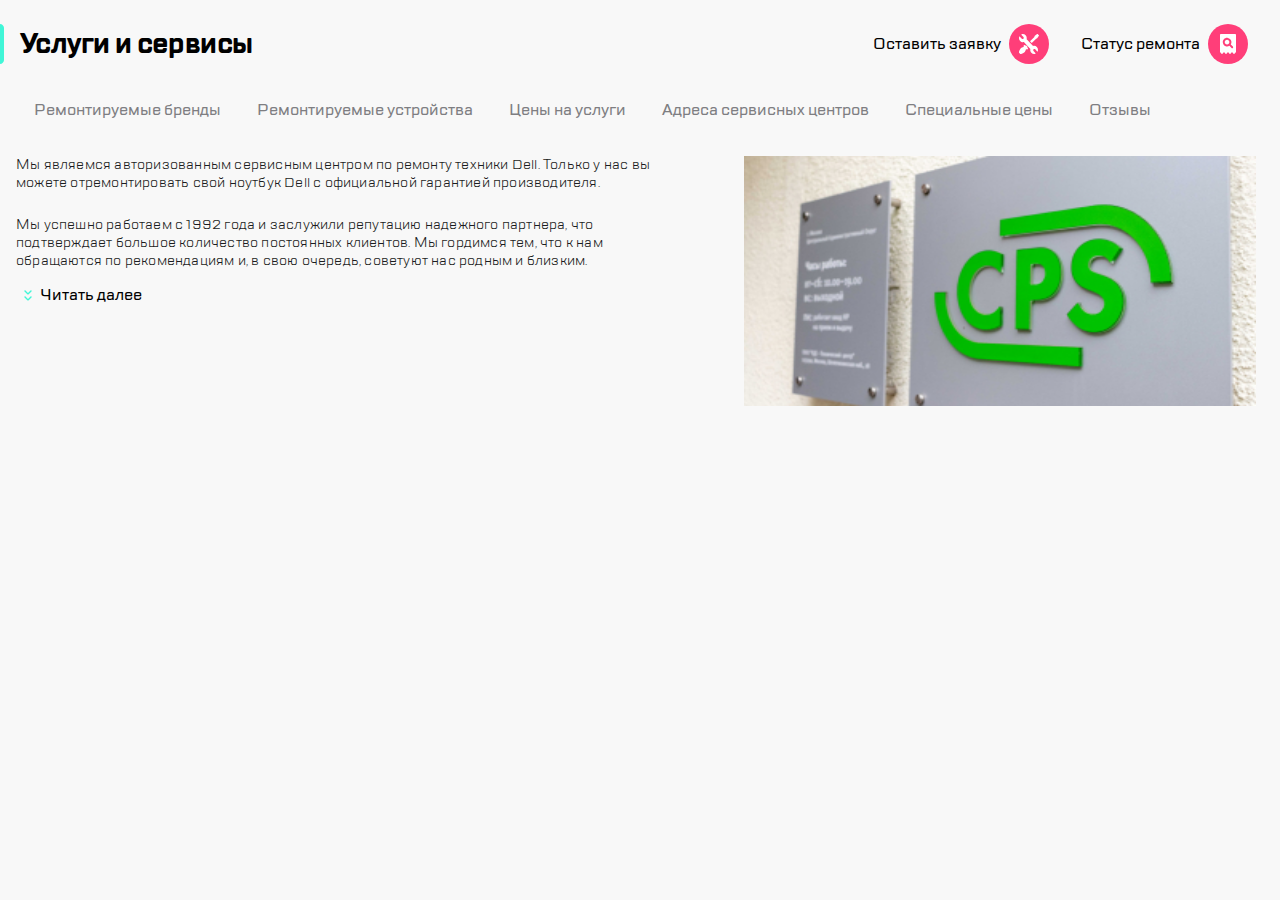
==== index.html @ 60ff7027 "Done" ====
<!DOCTYPE html>
<html lang="ru">
  <head>
    <meta charset="UTF-8" />
    <meta name="viewport" content="width=device-width,initial-scale=1" />
    <title>Document</title>
    <link href="style.css" rel="stylesheet" />
  </head>

  <body>
    <header class="header">
      <div class="header__left">
        <div class="header__left-1">
          <img src="./img/_header/burger.svg" alt="" />
        </div>
        <div class="header__left-2">
          <img src="./img/_header/logo.svg" alt="" />
        </div>
      </div>

      <div class="header__right">
        <div class="header__additional">
          <img src="./img/_header/call.svg" alt="" />
          <img src="./img/_header/chat.svg" alt="" />
          <img src="./img/_header/profile.svg" alt="" />
        </div>
        <img src="./img/_header/repair.svg" alt="" />
        <img src="./img/_header/checkstatus.svg" alt="" />
      </div>
    </header>

    <main class="main">
      <div class="main__head">
        <div class="main__header">
          <h1>Услуги и сервисы</h1>
        </div>

        <div class="main__button">
          <span>Оставить заявку</span>
          <img src="./img/_header/repair.svg" alt="" />

          <span>Статус ремонта</span>
          <img src="./img/_header/checkstatus.svg" alt="" />
        </div>
      </div>

      <div class="main__filter">
        <ul class="main__list">
          <li class="main__list-item">Ремонтируемые бренды</li>
          <li class="main__list-item">Ремонтируемые устройства</li>
          <li class="main__list-item">Цены на услуги</li>
          <li class="main__list-item">Адреса сервисных центров</li>
          <li class="main__list-item">Специальные цены</li>
          <li class="main__list-item">Отзывы</li>
        </ul>
      </div>

      <section class="main__section">
        <div class="main__text">
          <div class="main__paragraphs">
            <p class="main__paragraph--1">
              Мы являемся авторизованным сервисным центром по ремонту техники
              Dell. Только у нас вы можете отремонтировать свой ноутбук Dell с
              официальной гарантией производителя.
            </p>
            <p class="main__paragraph--2">
              Мы успешно работаем с 1992 года и заслужили репутацию надежного
              партнера, что подтверждает большое количество постоянных клиентов.
            </p>
            <p class="main__paragraph--3">
              Мы гордимся тем, что к нам обращаются по рекомендациям и, в свою
              очередь, советуют нас родным и близким.
            </p>
          </div>

          <div class="main__next">
            <img src="./img/_main/expand.svg" alt="" />
            <p>Читать далее</p>
          </div>
        </div>
        <div class="main__photo">
          <img src="./img/_main/cps.jpg" alt="" />
        </div>
      </section>
    </main>
    <script type="text/javascript" src="./js/bundle.js"></script>
  </body>
</html>
---- style.css ----
html,
body,
div,
span,
applet,
object,
iframe,
h1,
h2,
h3,
h4,
h5,
h6,
p,
blockquote,
pre,
a,
abbr,
acronym,
address,
big,
cite,
code,
del,
dfn,
em,
img,
ins,
kbd,
q,
s,
samp,
small,
strike,
strong,
sub,
sup,
tt,
var,
b,
u,
i,
center,
dl,
dt,
dd,
ol,
ul,
li,
fieldset,
form,
label,
legend,
table,
caption,
tbody,
tfoot,
thead,
tr,
th,
td,
article,
aside,
canvas,
details,
embed,
figure,
figcaption,
footer,
header,
hgroup,
menu,
nav,
output,
ruby,
section,
summary,
time,
mark,
audio,
video {
  margin: 0;
  padding: 0;
  border: 0;
  font-size: 100%;
  font: inherit;
  vertical-align: baseline;
}

/* HTML5 display-role reset for older browsers */
article,
aside,
details,
figcaption,
figure,
footer,
header,
hgroup,
menu,
nav,
section {
  display: block;
}

body {
  line-height: 1;
}

ol,
ul {
  list-style: none;
}

blockquote,
q {
  quotes: none;
}

blockquote:before,
blockquote:after,
q:before,
q:after {
  content: "";
  content: none;
}

table {
  border-collapse: collapse;
  border-spacing: 0;
}

@font-face {
  font-family: "TT Lakes";
  src: url(./fonts/TTLakes-Regular.eot);
  src: url(./fonts/TTLakes-Regular.eot?#iefix) format("embedded-opentype"),
    url(./fonts/TTLakes-Regular.woff) format("woff"),
    url(./fonts/TTLakes-Regular.ttf) format("truetype");
  font-weight: normal;
  font-style: normal;
}

@font-face {
  font-family: "TT Lakes";
  src: url(./fonts/TTLakes-Medium.eot);
  src: url(./fonts/TTLakes-Medium.eot?#iefix) format("embedded-opentype"),
    url(./fonts/TTLakes-Medium.woff) format("woff"),
    url(./fonts/TTLakes-Medium.ttf) format("truetype");
  font-weight: 500;
  font-style: normal;
}

@font-face {
  font-family: "TT Lakes";
  src: url(./fonts/TTLakes-Bold.eot);
  src: url(./fonts/TTLakes-Bold.eot?#iefix) format("embedded-opentype"),
    url(./fonts/TTLakes-Bold.woff) format("woff"),
    url(./fonts/TTLakes-Bold.ttf) format("truetype");
  font-weight: bold;
  font-style: normal;
}

.header {
  width: 100%;
  height: 80px;
  display: flex;
  justify-content: space-between;
  align-items: center;
  background: #fff;
  border-bottom: 1px solid #d9fff5;
}
.header div {
  height: 100%;
  display: flex;
  align-items: center;
}
.header__left-2:after {
  content: "";
  display: inline-block;
  width: 2px;
  height: 32px;
  margin-left: 16px;
  background: #eaeaea;
  border-radius: 1px;
}
.header__left img {
  margin-left: 16px;
}
.header__additional {
  position: absolute;
  top: -10000px;
}
.header__right img {
  margin-right: 16px;
}

.main__head {
  display: flex;
  justify-content: space-between;
  height: 40px;
  margin: 24px 0 24px 0;
}

.main__header {
  display: inline-flex;
  justify-self: center;
  align-self: center;
}
.main__header:before {
  content: "";
  display: inline-block;
  width: 4px;
  height: 40px;
  background: url(/img/_main/highlight.svg);
}
.main__header h1 {
  margin-left: 16px;
  line-height: 40px;
  letter-spacing: -0.6px;
  font-family: "TT Lakes";
  font-weight: bold;
  font-style: normal;
  font-size: 28px;
}

.main__button {
  display: none;
}
.main__button img {
  margin-right: 16px;
}

.main__filter {
  margin: 0 0 24px 16px;
}

.main__list {
  display: flex;
  overflow-y: auto;
  overflow-x: scroll;
  font-family: "TT Lakes";
  font-weight: 500;
  font-style: normal;
  font-size: 16px;
  color: #7e7e82;
  scrollbar-width: none;
}
.main__list::-webkit-scrollbar {
  width: 0;
}
.main__list-item {
  display: inline-block;
  flex-shrink: 0;
  line-height: 40px;
  height: 40px;
  padding: 0 16px;
  border-radius: 6px;
  border: 2px solid transparent;
}
.main__list-item:hover {
  cursor: pointer;
  background: #ffffff;
  border: 2px solid #b8ffec;
}

.main__section {
  display: flex;
  flex-direction: column;
  justify-content: center;
  align-items: center;
}

.main__text {
  margin: 0 16px;
  display: flex;
  flex-direction: column;
  justify-content: space-around;
}

.main__paragraphs {
  margin-bottom: 10px;
}
.main__paragraphs p {
  font-family: "TT Lakes";
  font-weight: normal;
  font-style: normal;
  font-size: 14px;
  text-align: left;
  line-height: 18px;
  letter-spacing: 0.2px;
  color: #1b1c21;
}
.main__paragraphs p:not(:first-of-type) {
  display: none;
}

.main__paragraph--1 {
  margin-bottom: 24px;
}

.main__next {
  display: flex;
  flex-direction: row;
  height: 24px;
  margin-bottom: 16px;
}
.main__next img {
  display: inline-block;
  line-height: 24px;
}
.main__next p {
  line-height: 24px;
  font-family: "TT Lakes";
  font-weight: 500;
  font-style: normal;
  font-size: 16px;
}

.main__photo {
  display: flex;
  justify-content: center;
  width: 320px;
  height: 176px;
}

@media screen and (min-width: 346px) {
  .main__photo {
    width: 360px;
  }
  .main__photo img {
    width: 360px;
  }
}

@media screen and (min-width: 600px) {
  .header__left-2:after {
    display: none;
  }
  .header__left-2:before {
    content: "";
    display: inline-block;
    width: 2px;
    height: 32px;
    margin-left: 16px;
    background: #eaeaea;
    border-radius: 1px;
  }
  .header__additional {
    position: static;
    align-self: flex-end;
  }
  .header__additional:after {
    content: "";
    display: inline-block;
    width: 2px;
    height: 32px;
    margin-right: 16px;
    background: #eaeaea;
    border-radius: 1px;
  }
  .main__section {
    flex-direction: row;
    align-items: flex-start;
  }
  .main__paragraphs p:first-of-type {
    margin-bottom: 24px;
  }
  .main__paragraphs p:nth-of-type(2) {
    display: inline;
  }
  .main__photo {
    margin-right: 24px;
  }
}

@media screen and (min-width: 768px) {
  .main__paragraphs {
    margin-right: 48px;
  }
}

@media screen and (min-width: 1000px) {
  .main__paragraphs {
    margin-bottom: 13px;
  }
  .main__paragraphs p:nth-of-type(3) {
    display: inline;
  }
  .main__photo {
    width: 40%;
    height: 250px;
  }
  .main__photo img {
    width: 530px;
  }
}

@media screen and (min-width: 1120px) {
  .header {
    display: none;
  }
  .main__button {
    display: flex;
    justify-content: center;
    align-items: center;
  }
  .main__button img {
    margin: 0 32px 0 8px;
  }
  .main__button span {
    line-height: 24px;
    font-family: "TT Lakes";
    font-weight: 500;
    font-style: normal;
    font-size: 16px;
  }
}

html {
  font-family: "TT Lakes";
  font-weight: normal;
  font-style: normal;
}

body {
  background: #f8f8f8;
}

/*# sourceMappingURL=style.css.map*/
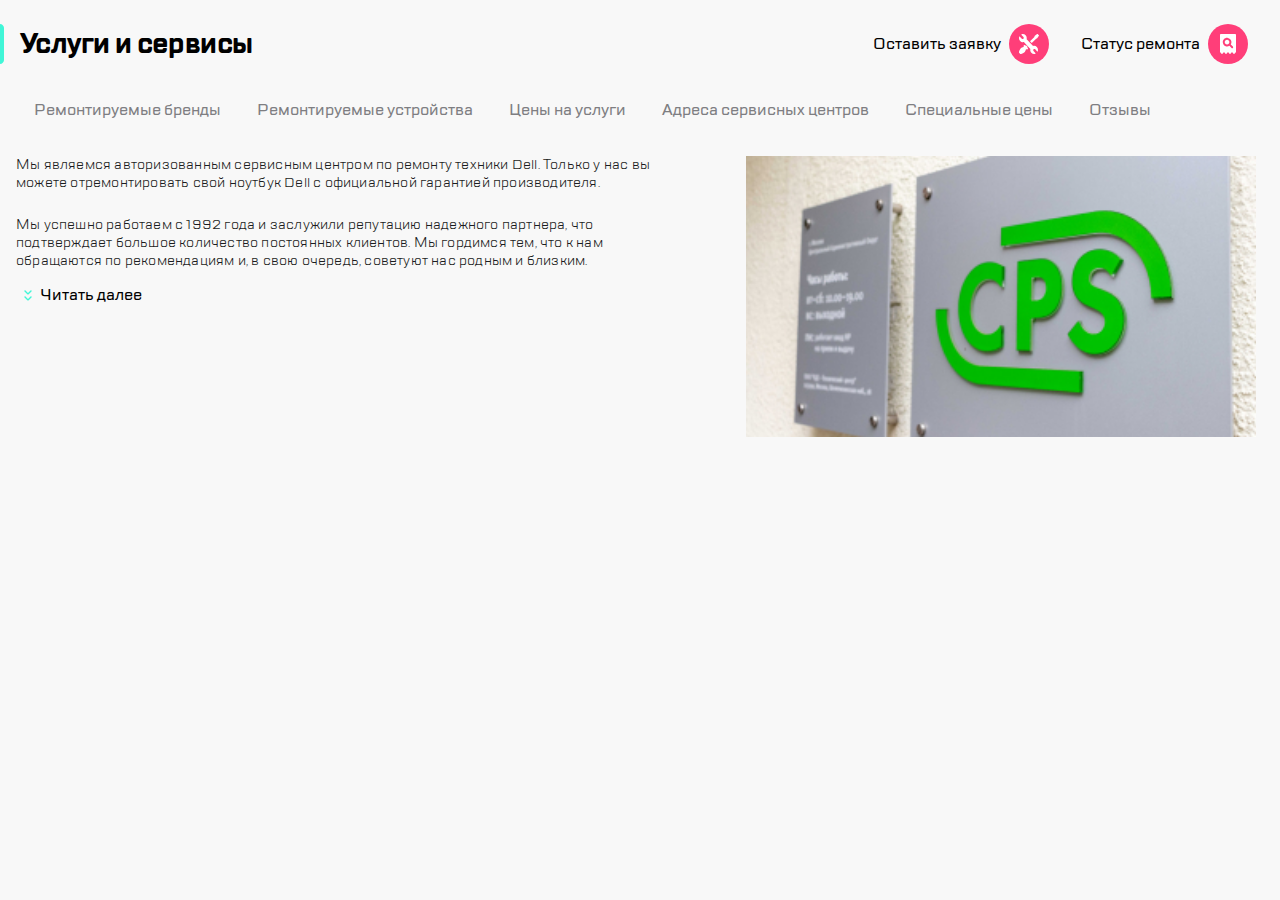
==== commit f6da71bb: "LastCommit" ====
--- a/index.html
+++ b/index.html
@@ -1,88 +1,89 @@
 <!DOCTYPE html>
 <html lang="ru">
-  <head>
-    <meta charset="UTF-8" />
-    <meta name="viewport" content="width=device-width,initial-scale=1" />
-    <title>Document</title>
-    <link href="style.css" rel="stylesheet" />
-  </head>
+   <head>
+      <meta charset="UTF-8" />
+      <meta name="viewport" content="width=device-width,initial-scale=1" />
+      <title>Document</title>
+      <link href="style.css" rel="stylesheet" />
+   </head>
 
-  <body>
-    <header class="header">
-      <div class="header__left">
-        <div class="header__left-1">
-          <img src="./img/_header/burger.svg" alt="" />
-        </div>
-        <div class="header__left-2">
-          <img src="./img/_header/logo.svg" alt="" />
-        </div>
-      </div>
+   <body>
+      <header class="header">
+         <div class="header__left">
+            <div class="header__left-1">
+               <img src="img/header/burger.svg" alt="" />
+            </div>
+            <div class="header__left-2">
+               <img src="img/header/logo.svg" alt="" />
+            </div>
+         </div>
 
-      <div class="header__right">
-        <div class="header__additional">
-          <img src="./img/_header/call.svg" alt="" />
-          <img src="./img/_header/chat.svg" alt="" />
-          <img src="./img/_header/profile.svg" alt="" />
-        </div>
-        <img src="./img/_header/repair.svg" alt="" />
-        <img src="./img/_header/checkstatus.svg" alt="" />
-      </div>
-    </header>
+         <div class="header__right">
+            <div class="header__additional">
+               <img src="img/header/call.svg" alt="" />
+               <img src="img/header/chat.svg" alt="" />
+               <img src="img/header/profile.svg" alt="" />
+            </div>
+            <img src="img/header/repair.svg" alt="" />
+            <img src="img/header/checkstatus.svg" alt="" />
+         </div>
+      </header>
 
-    <main class="main">
-      <div class="main__head">
-        <div class="main__header">
-          <h1>Услуги и сервисы</h1>
-        </div>
+      <main class="main">
+         <div class="main__head">
+            <div class="main__header">
+               <h1>Услуги и сервисы</h1>
+            </div>
 
-        <div class="main__button">
-          <span>Оставить заявку</span>
-          <img src="./img/_header/repair.svg" alt="" />
+            <div class="main__button">
+               <span>Оставить заявку</span>
+               <img src="img/header/repair.svg" alt="" />
 
-          <span>Статус ремонта</span>
-          <img src="./img/_header/checkstatus.svg" alt="" />
-        </div>
-      </div>
+               <span>Статус ремонта</span>
+               <img src="img/header/checkstatus.svg" alt="" />
+            </div>
+         </div>
 
-      <div class="main__filter">
-        <ul class="main__list">
-          <li class="main__list-item">Ремонтируемые бренды</li>
-          <li class="main__list-item">Ремонтируемые устройства</li>
-          <li class="main__list-item">Цены на услуги</li>
-          <li class="main__list-item">Адреса сервисных центров</li>
-          <li class="main__list-item">Специальные цены</li>
-          <li class="main__list-item">Отзывы</li>
-        </ul>
-      </div>
+         <div class="main__filter filter">
+            <ul class="filter__list">
+               <li class="filter__list-item">Ремонтируемые бренды</li>
+               <li class="filter__list-item">Ремонтируемые устройства</li>
+               <li class="filter__list-item">Цены на услуги</li>
+               <li class="filter__list-item">Адреса сервисных центров</li>
+               <li class="filter__list-item">Специальные цены</li>
+               <li class="filter__list-item">Отзывы</li>
+            </ul>
+         </div>
 
-      <section class="main__section">
-        <div class="main__text">
-          <div class="main__paragraphs">
-            <p class="main__paragraph--1">
-              Мы являемся авторизованным сервисным центром по ремонту техники
-              Dell. Только у нас вы можете отремонтировать свой ноутбук Dell с
-              официальной гарантией производителя.
-            </p>
-            <p class="main__paragraph--2">
-              Мы успешно работаем с 1992 года и заслужили репутацию надежного
-              партнера, что подтверждает большое количество постоянных клиентов.
-            </p>
-            <p class="main__paragraph--3">
-              Мы гордимся тем, что к нам обращаются по рекомендациям и, в свою
-              очередь, советуют нас родным и близким.
-            </p>
-          </div>
+         <section class="main__info info">
+            <div class="info__text">
+               <div class="info__paragraphs">
+                  <p class="info__paragraph--1">
+                     Мы являемся авторизованным сервисным центром по ремонту
+                     техники Dell. Только у нас вы можете отремонтировать свой
+                     ноутбук Dell с официальной гарантией производителя.
+                  </p>
+                  <p class="info__paragraph--2">
+                     Мы успешно работаем с 1992 года и заслужили репутацию
+                     надежного партнера, что подтверждает большое количество
+                     постоянных клиентов.
+                  </p>
+                  <p class="info__paragraph--3">
+                     Мы гордимся тем, что к нам обращаются по рекомендациям и, в
+                     свою очередь, советуют нас родным и близким.
+                  </p>
+               </div>
 
-          <div class="main__next">
-            <img src="./img/_main/expand.svg" alt="" />
-            <p>Читать далее</p>
-          </div>
-        </div>
-        <div class="main__photo">
-          <img src="./img/_main/cps.jpg" alt="" />
-        </div>
-      </section>
-    </main>
-    <script type="text/javascript" src="./js/bundle.js"></script>
-  </body>
+               <div class="info__next">
+                  <img src="img/main/expand.svg" alt="" />
+                  <p>Читать далее</p>
+               </div>
+            </div>
+            <div class="info__photo">
+               <img src="img/main/cps.jpg" alt="" />
+            </div>
+         </section>
+      </main>
+      <script type="text/javascript" src="./js/bundle.js"></script>
+   </body>
 </html>
--- a/style.css
+++ b/style.css
@@ -79,12 +79,12 @@
 mark,
 audio,
 video {
-  margin: 0;
-  padding: 0;
-  border: 0;
-  font-size: 100%;
-  font: inherit;
-  vertical-align: baseline;
+   margin: 0;
+   padding: 0;
+   border: 0;
+   font-size: 100%;
+   font: inherit;
+   vertical-align: baseline;
 }
 
 /* HTML5 display-role reset for older browsers */
@@ -99,330 +99,322 @@
 menu,
 nav,
 section {
-  display: block;
+   display: block;
 }
 
 body {
-  line-height: 1;
+   line-height: 1;
 }
 
 ol,
 ul {
-  list-style: none;
+   list-style: none;
 }
 
 blockquote,
 q {
-  quotes: none;
+   quotes: none;
 }
 
 blockquote:before,
 blockquote:after,
 q:before,
 q:after {
-  content: "";
-  content: none;
+   content: "";
+   content: none;
 }
 
 table {
-  border-collapse: collapse;
-  border-spacing: 0;
+   border-collapse: collapse;
+   border-spacing: 0;
 }
 
 @font-face {
-  font-family: "TT Lakes";
-  src: url(./fonts/TTLakes-Regular.eot);
-  src: url(./fonts/TTLakes-Regular.eot?#iefix) format("embedded-opentype"),
-    url(./fonts/TTLakes-Regular.woff) format("woff"),
-    url(./fonts/TTLakes-Regular.ttf) format("truetype");
-  font-weight: normal;
-  font-style: normal;
+   font-family: "TT Lakes";
+   src: url(./fonts/TTLakes-Regular.eot);
+   src: url(./fonts/TTLakes-Regular.eot?#iefix) format("embedded-opentype"),
+      url(./fonts/TTLakes-Regular.woff) format("woff"),
+      url(./fonts/TTLakes-Regular.ttf) format("truetype");
+   font-weight: normal;
+   font-style: normal;
 }
 
 @font-face {
-  font-family: "TT Lakes";
-  src: url(./fonts/TTLakes-Medium.eot);
-  src: url(./fonts/TTLakes-Medium.eot?#iefix) format("embedded-opentype"),
-    url(./fonts/TTLakes-Medium.woff) format("woff"),
-    url(./fonts/TTLakes-Medium.ttf) format("truetype");
-  font-weight: 500;
-  font-style: normal;
+   font-family: "TT Lakes";
+   src: url(./fonts/TTLakes-Medium.eot);
+   src: url(./fonts/TTLakes-Medium.eot?#iefix) format("embedded-opentype"),
+      url(./fonts/TTLakes-Medium.woff) format("woff"),
+      url(./fonts/TTLakes-Medium.ttf) format("truetype");
+   font-weight: 500;
+   font-style: normal;
 }
 
 @font-face {
-  font-family: "TT Lakes";
-  src: url(./fonts/TTLakes-Bold.eot);
-  src: url(./fonts/TTLakes-Bold.eot?#iefix) format("embedded-opentype"),
-    url(./fonts/TTLakes-Bold.woff) format("woff"),
-    url(./fonts/TTLakes-Bold.ttf) format("truetype");
-  font-weight: bold;
-  font-style: normal;
+   font-family: "TT Lakes";
+   src: url(./fonts/TTLakes-Bold.eot);
+   src: url(./fonts/TTLakes-Bold.eot?#iefix) format("embedded-opentype"),
+      url(./fonts/TTLakes-Bold.woff) format("woff"),
+      url(./fonts/TTLakes-Bold.ttf) format("truetype");
+   font-weight: bold;
+   font-style: normal;
+}
+
+html {
+   font-family: "TT Lakes";
+   font-weight: normal;
+   font-style: normal;
+   overflow-x: hidden;
+}
+
+body {
+   background: #f8f8f8;
 }
 
 .header {
-  width: 100%;
-  height: 80px;
-  display: flex;
-  justify-content: space-between;
-  align-items: center;
-  background: #fff;
-  border-bottom: 1px solid #d9fff5;
+   width: 100%;
+   height: 80px;
+   display: flex;
+   justify-content: space-between;
+   align-items: center;
+   background: #fff;
+   border-bottom: 1px solid #d9fff5;
 }
 .header div {
-  height: 100%;
-  display: flex;
-  align-items: center;
+   height: 100%;
+   display: flex;
+   align-items: center;
 }
 .header__left-2:after {
-  content: "";
-  display: inline-block;
-  width: 2px;
-  height: 32px;
-  margin-left: 16px;
-  background: #eaeaea;
-  border-radius: 1px;
+   content: "";
+   display: inline-block;
+   width: 2px;
+   height: 32px;
+   margin-left: 16px;
+   background: #eaeaea;
+   border-radius: 1px;
 }
 .header__left img {
-  margin-left: 16px;
+   margin-left: 16px;
 }
 .header__additional {
-  position: absolute;
-  top: -10000px;
+   position: absolute;
+   top: -10000px;
 }
 .header__right img {
-  margin-right: 16px;
+   margin-right: 16px;
 }
 
 .main__head {
-  display: flex;
-  justify-content: space-between;
-  height: 40px;
-  margin: 24px 0 24px 0;
+   display: flex;
+   justify-content: space-between;
+   height: 40px;
+   margin: 24px 0 24px 0;
 }
 
 .main__header {
-  display: inline-flex;
-  justify-self: center;
-  align-self: center;
+   display: inline-flex;
+   justify-self: center;
+   align-self: center;
 }
 .main__header:before {
-  content: "";
-  display: inline-block;
-  width: 4px;
-  height: 40px;
-  background: url(/img/_main/highlight.svg);
+   content: "";
+   display: inline-block;
+   width: 4px;
+   height: 40px;
+   background: url(img/main/highlight.svg);
 }
 .main__header h1 {
-  margin-left: 16px;
-  line-height: 40px;
-  letter-spacing: -0.6px;
-  font-family: "TT Lakes";
-  font-weight: bold;
-  font-style: normal;
-  font-size: 28px;
+   margin-left: 16px;
+   line-height: 40px;
+   letter-spacing: -0.6px;
+   font-family: "TT Lakes";
+   font-weight: bold;
+   font-style: normal;
+   font-size: 28px;
 }
 
 .main__button {
-  display: none;
+   display: none;
 }
 .main__button img {
-  margin-right: 16px;
+   margin-right: 16px;
 }
 
 .main__filter {
-  margin: 0 0 24px 16px;
-}
-
-.main__list {
-  display: flex;
-  overflow-y: auto;
-  overflow-x: scroll;
-  font-family: "TT Lakes";
-  font-weight: 500;
-  font-style: normal;
-  font-size: 16px;
-  color: #7e7e82;
-  scrollbar-width: none;
-}
-.main__list::-webkit-scrollbar {
-  width: 0;
-}
-.main__list-item {
-  display: inline-block;
-  flex-shrink: 0;
-  line-height: 40px;
-  height: 40px;
-  padding: 0 16px;
-  border-radius: 6px;
-  border: 2px solid transparent;
-}
-.main__list-item:hover {
-  cursor: pointer;
-  background: #ffffff;
-  border: 2px solid #b8ffec;
-}
-
-.main__section {
-  display: flex;
-  flex-direction: column;
-  justify-content: center;
-  align-items: center;
-}
-
-.main__text {
-  margin: 0 16px;
-  display: flex;
-  flex-direction: column;
-  justify-content: space-around;
-}
-
-.main__paragraphs {
-  margin-bottom: 10px;
-}
-.main__paragraphs p {
-  font-family: "TT Lakes";
-  font-weight: normal;
-  font-style: normal;
-  font-size: 14px;
-  text-align: left;
-  line-height: 18px;
-  letter-spacing: 0.2px;
-  color: #1b1c21;
-}
-.main__paragraphs p:not(:first-of-type) {
-  display: none;
-}
-
-.main__paragraph--1 {
-  margin-bottom: 24px;
-}
-
-.main__next {
-  display: flex;
-  flex-direction: row;
-  height: 24px;
-  margin-bottom: 16px;
-}
-.main__next img {
-  display: inline-block;
-  line-height: 24px;
-}
-.main__next p {
-  line-height: 24px;
-  font-family: "TT Lakes";
-  font-weight: 500;
-  font-style: normal;
-  font-size: 16px;
-}
-
-.main__photo {
-  display: flex;
-  justify-content: center;
-  width: 320px;
-  height: 176px;
-}
-
-@media screen and (min-width: 346px) {
-  .main__photo {
-    width: 360px;
-  }
-  .main__photo img {
-    width: 360px;
-  }
+   margin: 0 0 24px 16px;
+}
+
+.filter__list {
+   display: flex;
+   overflow-y: auto;
+   overflow-x: scroll;
+   font-family: "TT Lakes";
+   font-weight: 500;
+   font-style: normal;
+   font-size: 16px;
+   color: #7e7e82;
+   scrollbar-width: none;
+}
+.filter__list::-webkit-scrollbar {
+   width: 0;
+}
+.filter__list-item {
+   display: inline-block;
+   flex-shrink: 0;
+   line-height: 40px;
+   height: 40px;
+   padding: 0 16px;
+   border-radius: 6px;
+   border: 2px solid transparent;
+}
+.filter__list-item:hover {
+   cursor: pointer;
+   background: #ffffff;
+   border: 2px solid #b8ffec;
+}
+
+.info {
+   display: flex;
+   flex-direction: column;
+   justify-content: center;
+   align-items: center;
+}
+
+.info__text {
+   margin: 0 16px;
+   display: flex;
+   flex-direction: column;
+   justify-content: space-around;
+}
+
+.info__paragraphs {
+   margin-bottom: 10px;
+}
+.info__paragraphs p {
+   font-family: "TT Lakes";
+   font-weight: normal;
+   font-style: normal;
+   font-size: 14px;
+   text-align: left;
+   line-height: 18px;
+   letter-spacing: 0.2px;
+   color: #1b1c21;
+}
+.info__paragraphs p:not(:first-of-type) {
+   display: none;
+}
+
+.info__paragraph--1 {
+   margin-bottom: 24px;
+}
+
+.info__next {
+   display: flex;
+   flex-direction: row;
+   height: 24px;
+   margin-bottom: 16px;
+}
+.info__next img {
+   display: inline-block;
+   line-height: 24px;
+}
+.info__next p {
+   line-height: 24px;
+   font-family: "TT Lakes";
+   font-weight: 500;
+   font-style: normal;
+   font-size: 16px;
+}
+
+.info__photo {
+   display: flex;
+   justify-content: center;
+   width: 100%;
+   min-width: 320px;
+   max-width: 530px;
+   max-height: 260px;
+}
+
+.info__photo img {
+   width: 100%;
+   height: 100%;
 }
 
 @media screen and (min-width: 600px) {
-  .header__left-2:after {
-    display: none;
-  }
-  .header__left-2:before {
-    content: "";
-    display: inline-block;
-    width: 2px;
-    height: 32px;
-    margin-left: 16px;
-    background: #eaeaea;
-    border-radius: 1px;
-  }
-  .header__additional {
-    position: static;
-    align-self: flex-end;
-  }
-  .header__additional:after {
-    content: "";
-    display: inline-block;
-    width: 2px;
-    height: 32px;
-    margin-right: 16px;
-    background: #eaeaea;
-    border-radius: 1px;
-  }
-  .main__section {
-    flex-direction: row;
-    align-items: flex-start;
-  }
-  .main__paragraphs p:first-of-type {
-    margin-bottom: 24px;
-  }
-  .main__paragraphs p:nth-of-type(2) {
-    display: inline;
-  }
-  .main__photo {
-    margin-right: 24px;
-  }
+   .header__left-2:after {
+      display: none;
+   }
+   .header__left-2:before {
+      content: "";
+      display: inline-block;
+      width: 2px;
+      height: 32px;
+      margin-left: 16px;
+      background: #eaeaea;
+      border-radius: 1px;
+   }
+   .header__additional {
+      position: static;
+      align-self: flex-end;
+   }
+   .header__additional:after {
+      content: "";
+      display: inline-block;
+      width: 2px;
+      height: 32px;
+      margin-right: 16px;
+      background: #eaeaea;
+      border-radius: 1px;
+   }
+   .info {
+      flex-direction: row;
+      align-items: flex-start;
+   }
+   .info__paragraphs p:first-of-type {
+      margin-bottom: 24px;
+   }
+   .info__paragraphs p:nth-of-type(2) {
+      display: inline;
+   }
+   .info__photo {
+      margin-right: 24px;
+   }
 }
 
 @media screen and (min-width: 768px) {
-  .main__paragraphs {
-    margin-right: 48px;
-  }
+   .info__paragraphs {
+      margin-right: 48px;
+   }
 }
 
 @media screen and (min-width: 1000px) {
-  .main__paragraphs {
-    margin-bottom: 13px;
-  }
-  .main__paragraphs p:nth-of-type(3) {
-    display: inline;
-  }
-  .main__photo {
-    width: 40%;
-    height: 250px;
-  }
-  .main__photo img {
-    width: 530px;
-  }
+   .info__paragraphs {
+      margin-bottom: 13px;
+   }
+   .info__paragraphs p:nth-of-type(3) {
+      display: inline;
+   }
 }
 
 @media screen and (min-width: 1120px) {
-  .header {
-    display: none;
-  }
-  .main__button {
-    display: flex;
-    justify-content: center;
-    align-items: center;
-  }
-  .main__button img {
-    margin: 0 32px 0 8px;
-  }
-  .main__button span {
-    line-height: 24px;
-    font-family: "TT Lakes";
-    font-weight: 500;
-    font-style: normal;
-    font-size: 16px;
-  }
-}
-
-html {
-  font-family: "TT Lakes";
-  font-weight: normal;
-  font-style: normal;
-}
-
-body {
-  background: #f8f8f8;
+   .header {
+      display: none;
+   }
+   .main__button {
+      display: flex;
+      justify-content: center;
+      align-items: center;
+   }
+   .main__button img {
+      margin: 0 32px 0 8px;
+   }
+   .main__button span {
+      line-height: 24px;
+      font-family: "TT Lakes";
+      font-weight: 500;
+      font-style: normal;
+      font-size: 16px;
+   }
 }
 
 /*# sourceMappingURL=style.css.map*/
